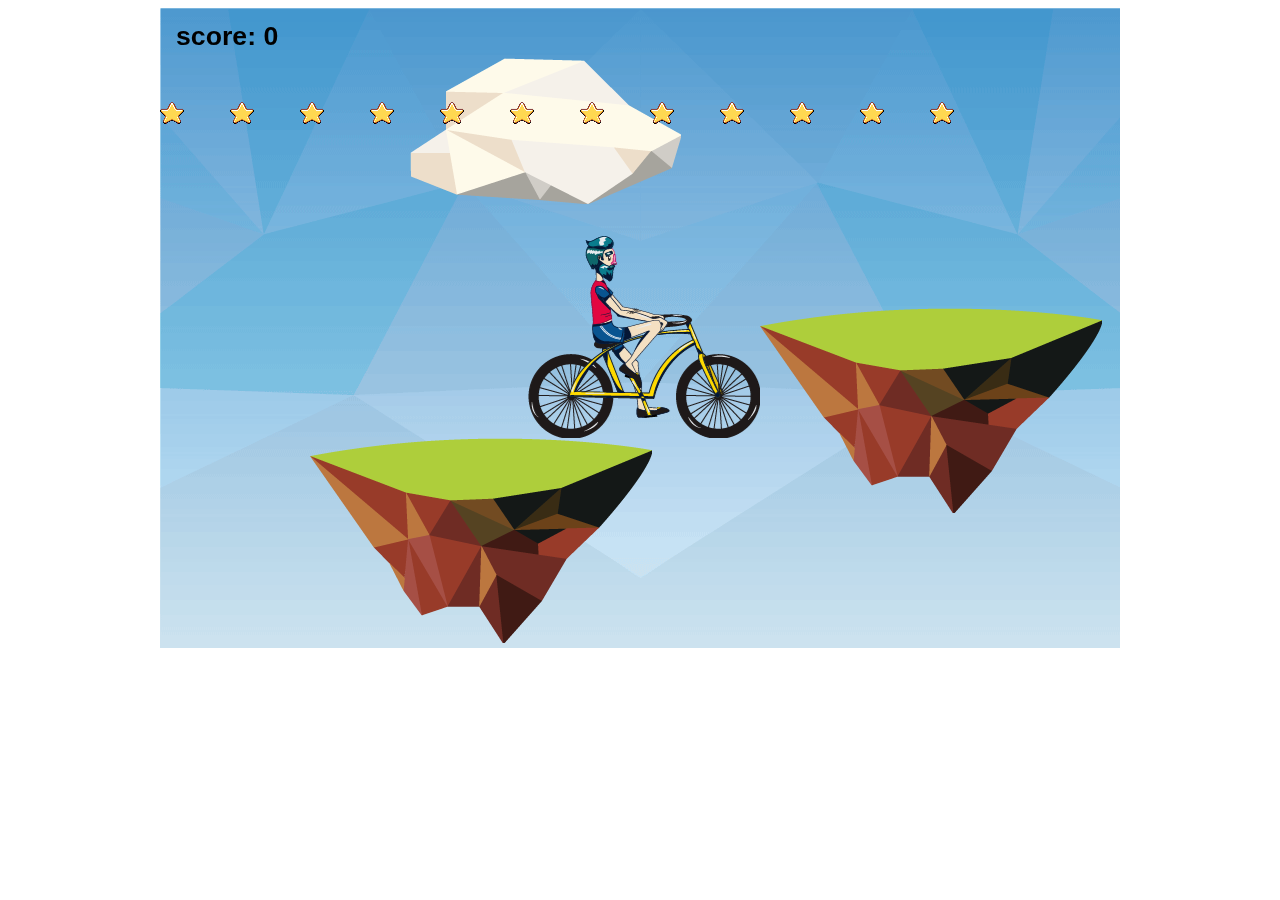
==== bicla/index.html @ 8dadf32d "Cargo el juego en phaser.js" ====
<!DOCTYPE html>
<html lang="en">
<head>
	<meta charset="UTF-8">
	<title>Example mio</title>
	<script src="js/phaser.min.js"></script>
	<script src="js/main.js"></script>
	<style>
		canvas{
			margin: 0 auto;
		}
	</style>
</head>
<body>
	
</body>
</html>
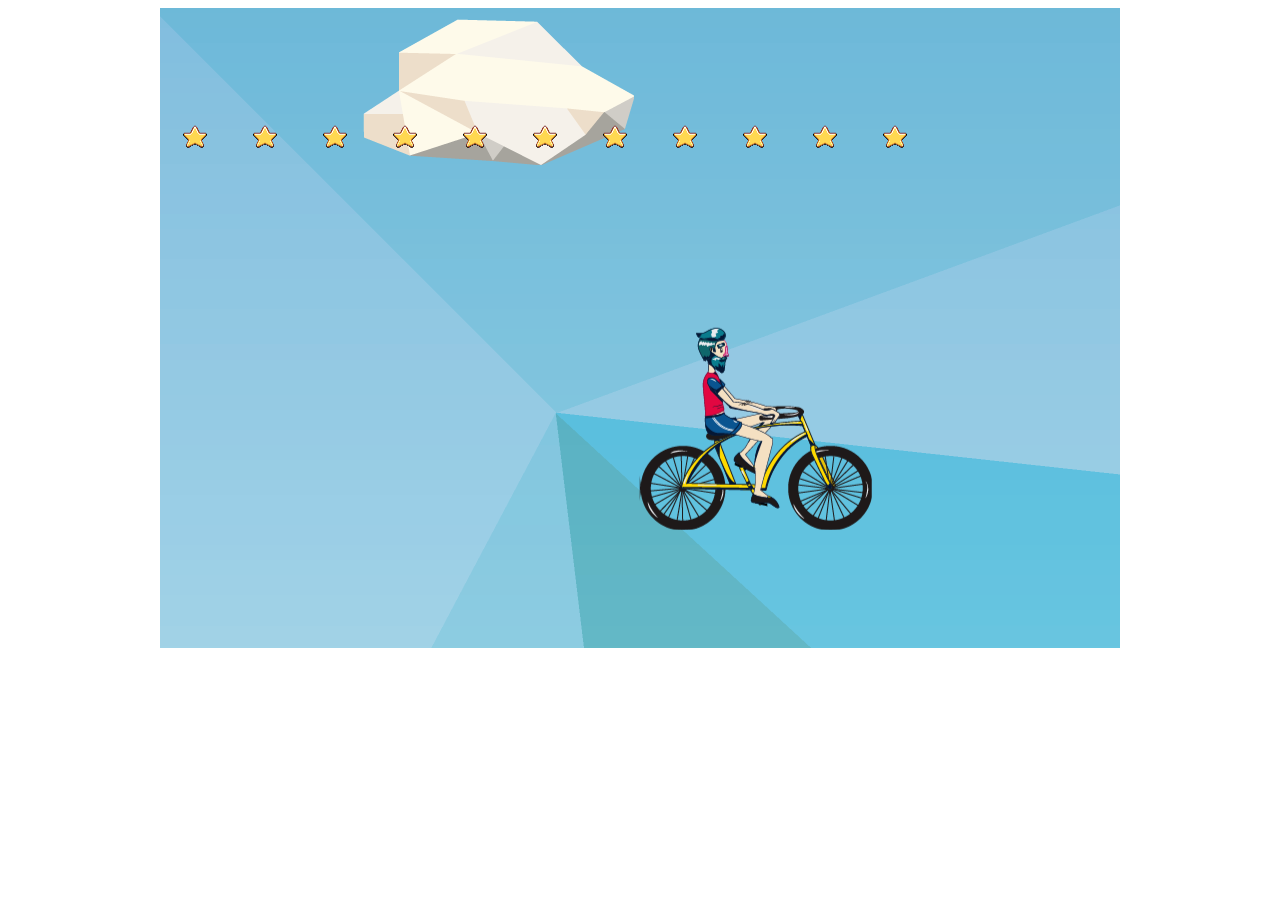
==== commit 77b70cd2: "Creo la estructura de pantallas en js" ====
--- a/bicla/index.html
+++ b/bicla/index.html
@@ -4,6 +4,7 @@
 	<meta charset="UTF-8">
 	<title>Example mio</title>
 	<script src="js/phaser.min.js"></script>
+	<script src="js/obj.js"></script>
 	<script src="js/main.js"></script>
 	<style>
 		canvas{
@@ -12,6 +13,9 @@
 	</style>
 </head>
 <body>
-	
+	<script>
+		var plat = new prefab("juanca",50,60);
+		//alert(plat.tamW);
+	</script>
 </body>
 </html>